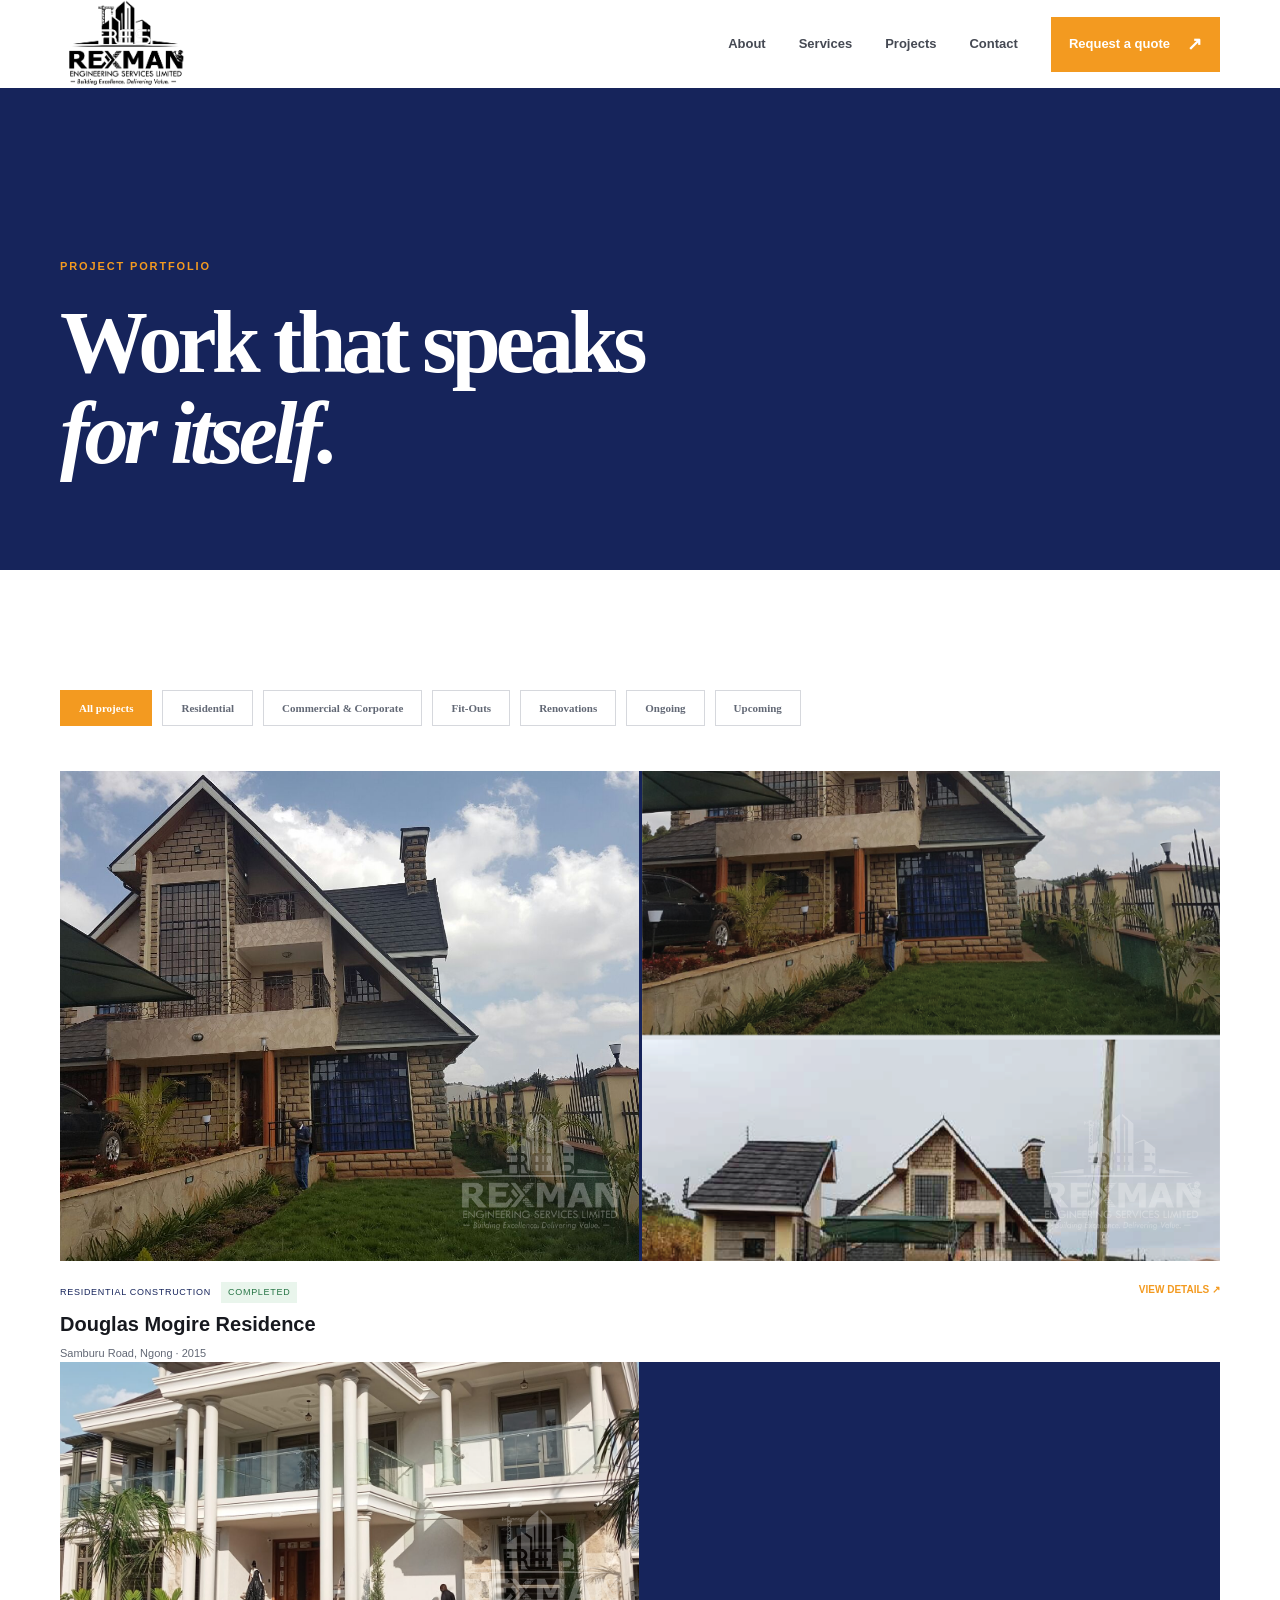
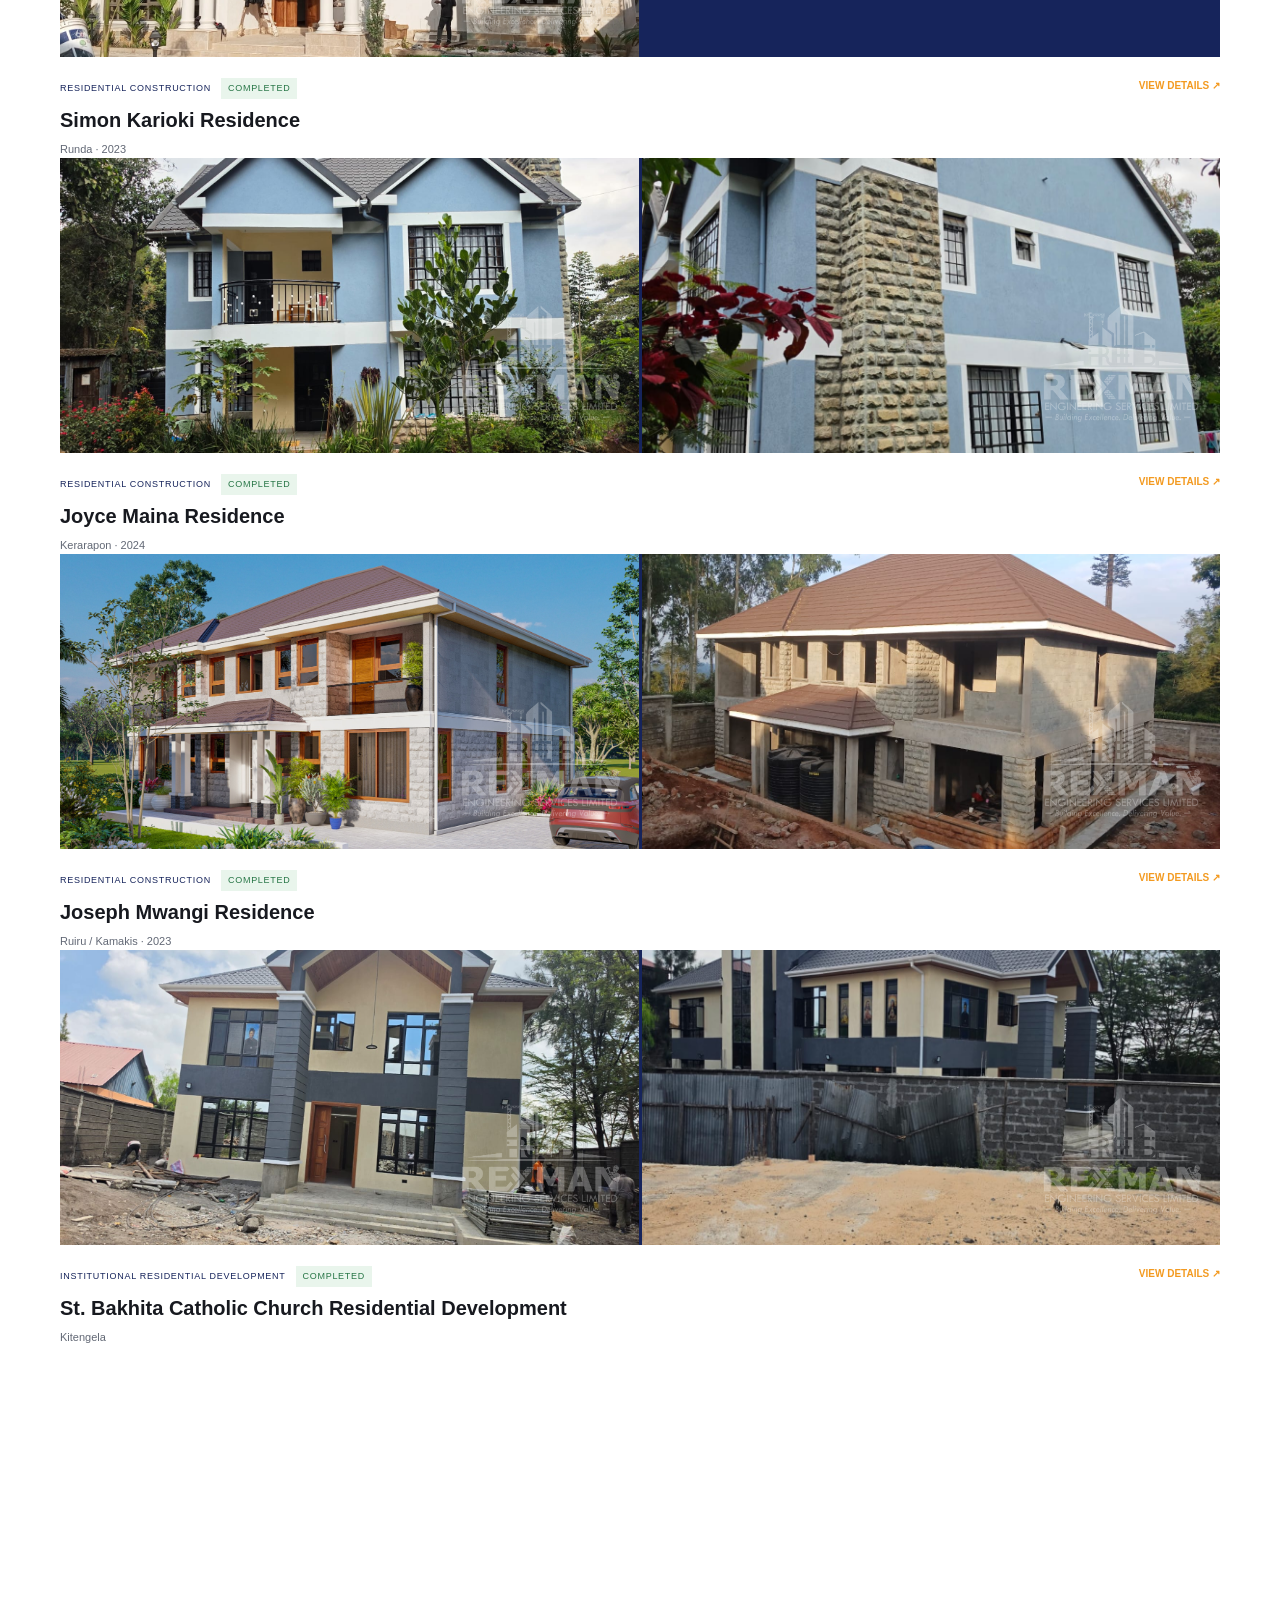
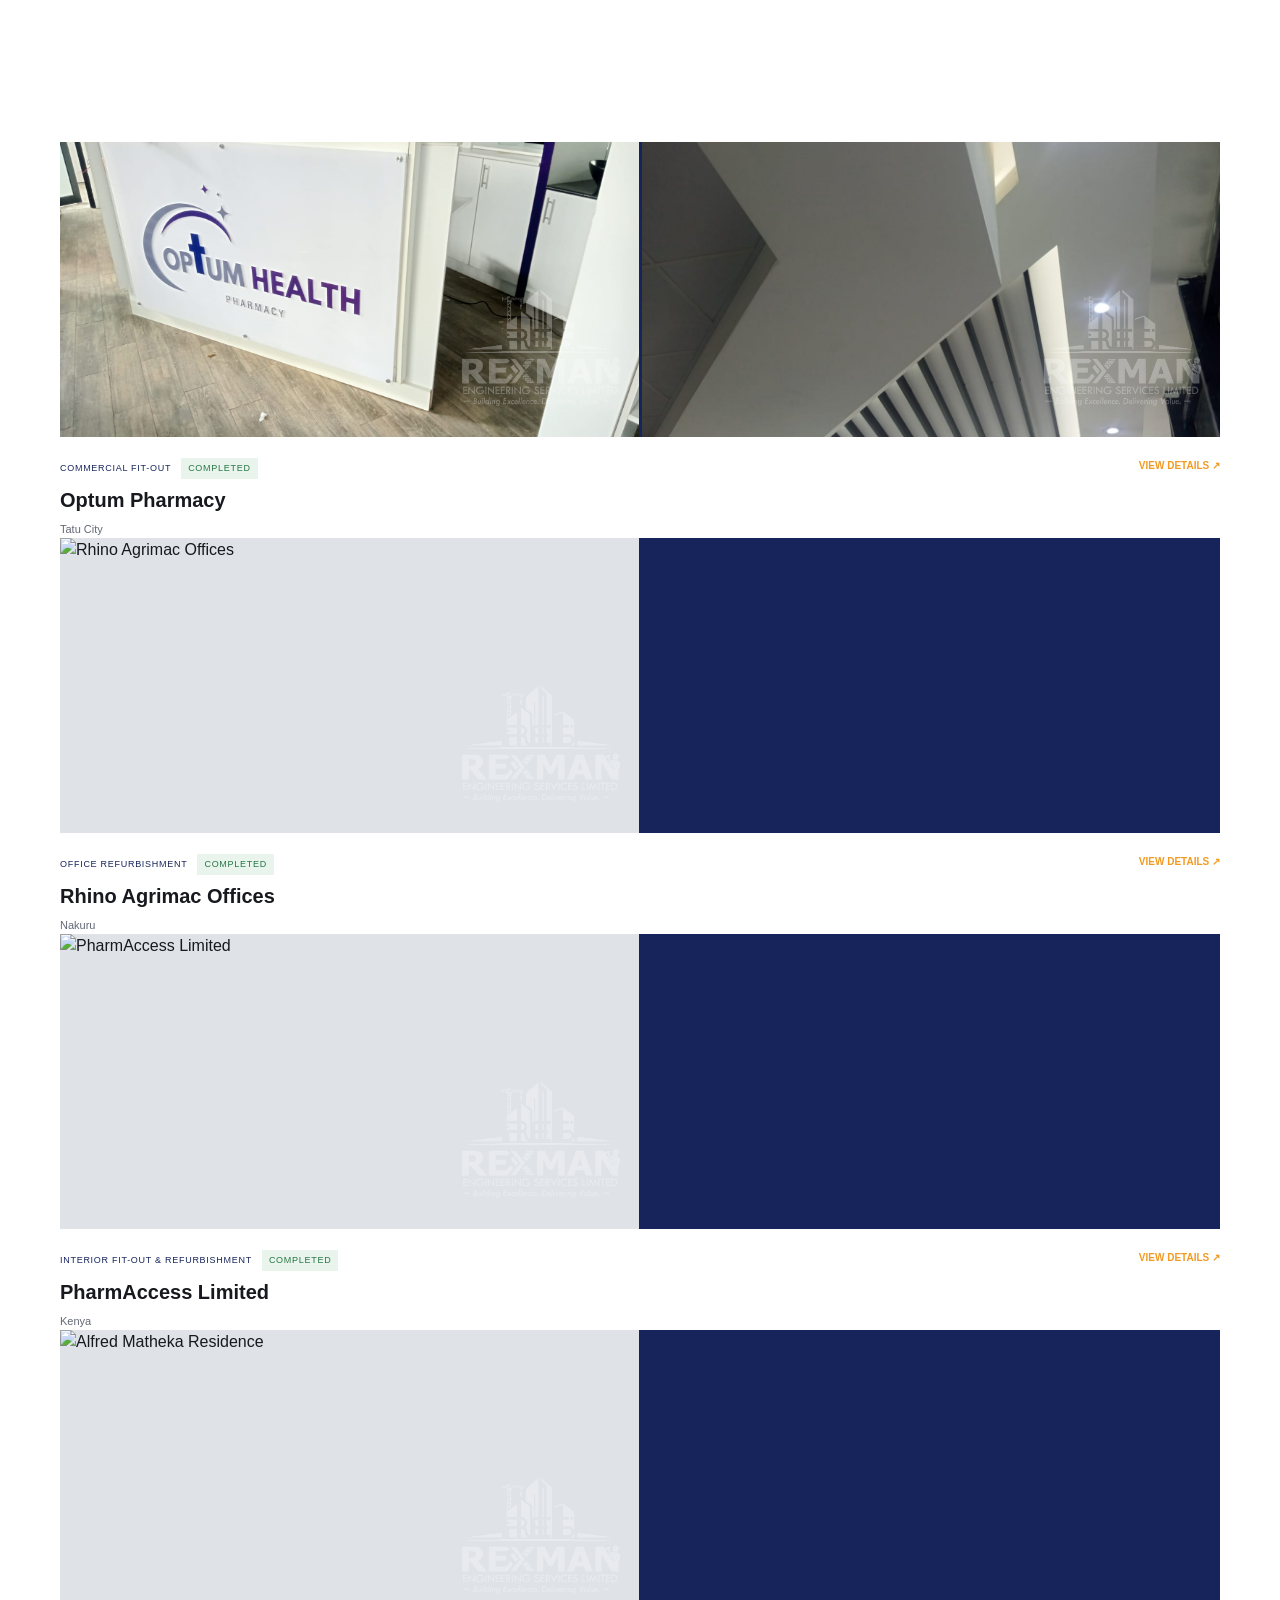
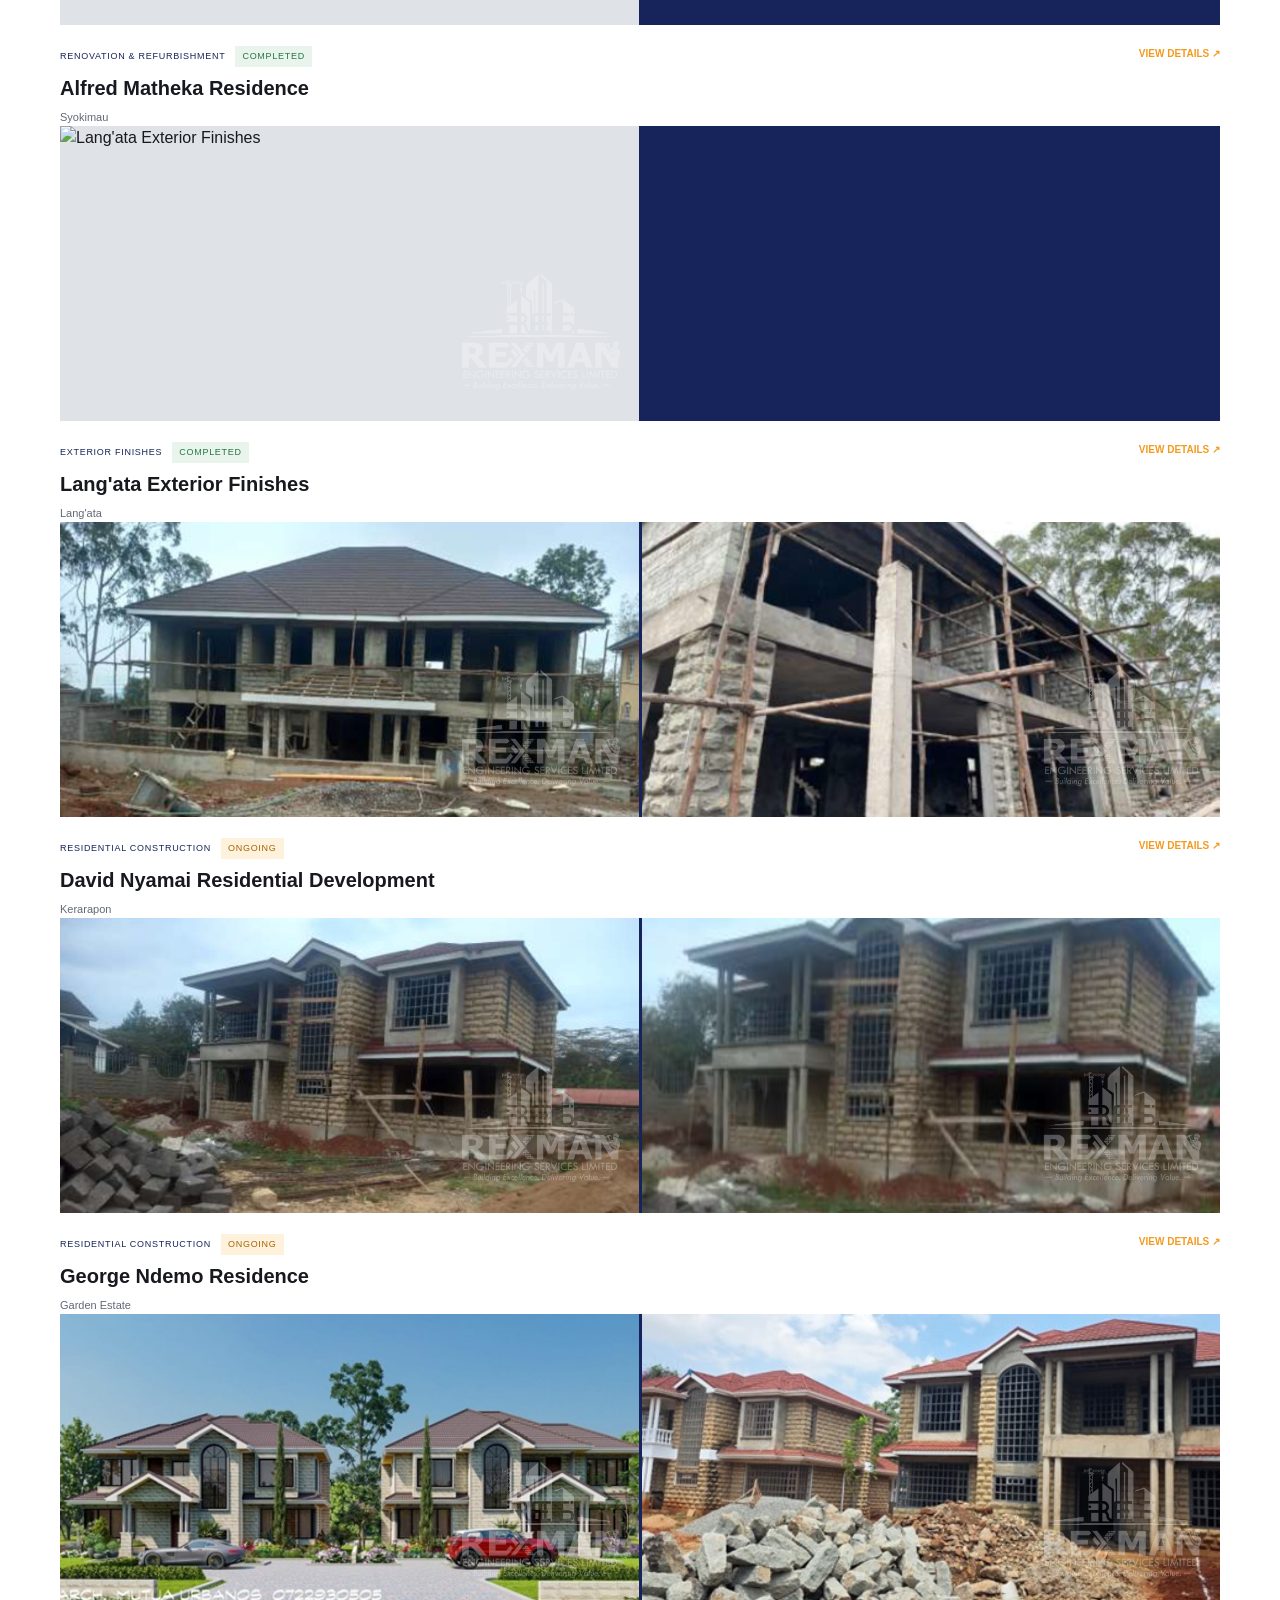
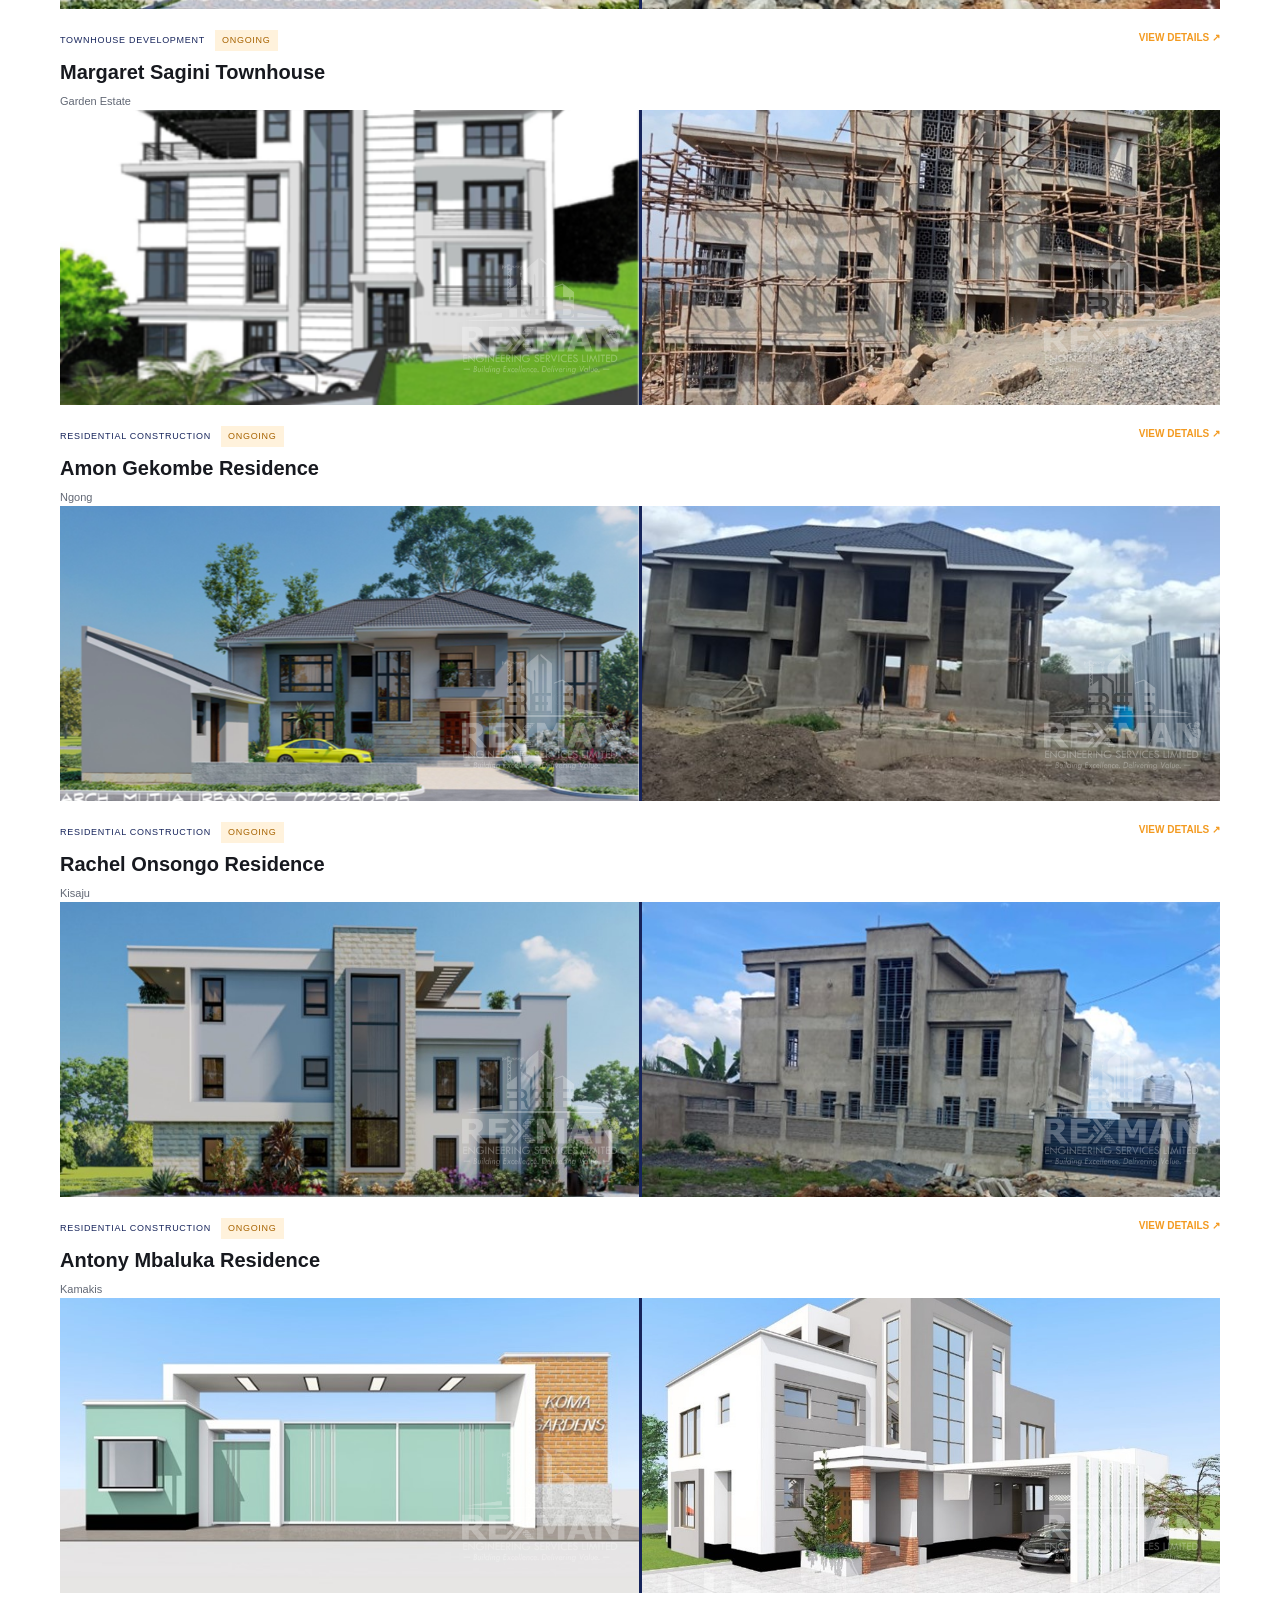
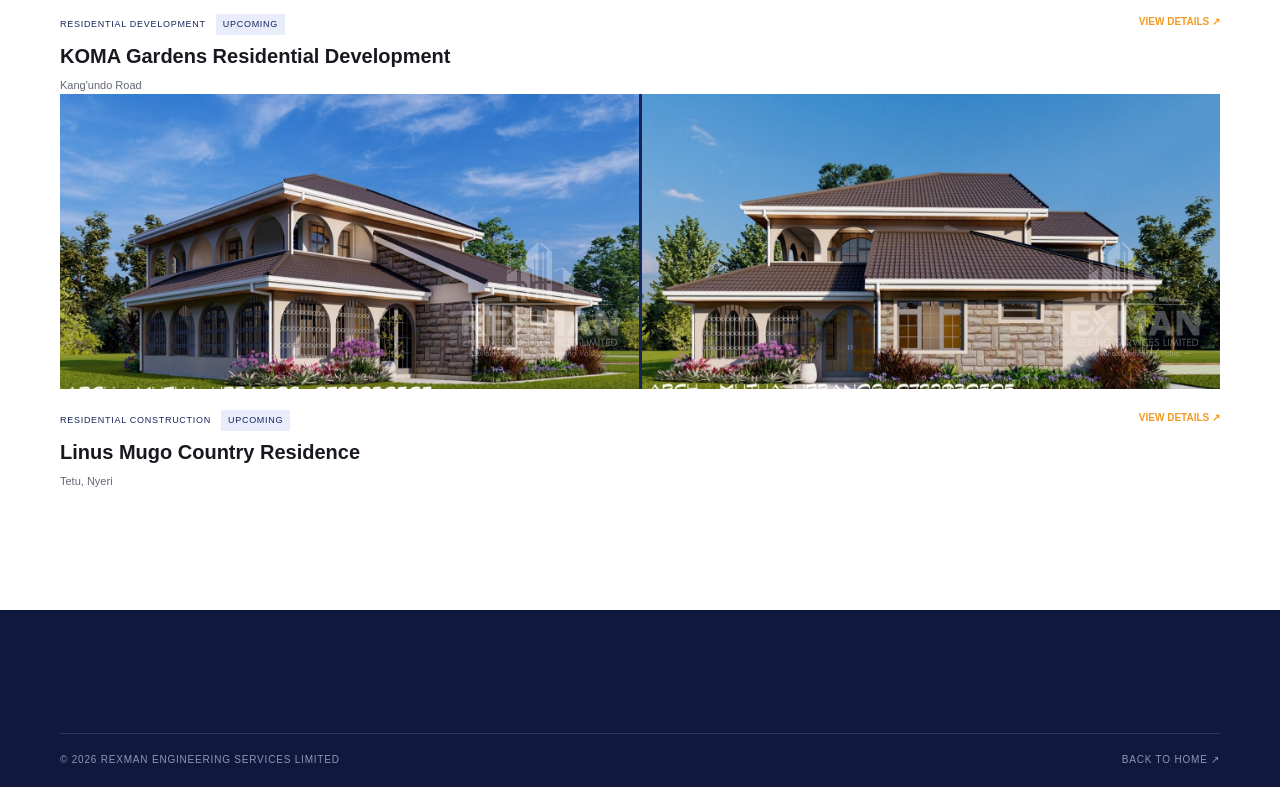
==== projects.html @ b9fd1a7a "Build Rexman premium construction website Co-authored-by: Copilot <223556219+Copilot@users.noreply.g" ====
<!doctype html><html lang="en"><head><meta charset="utf-8"><meta name="viewport" content="width=device-width,initial-scale=1"><meta name="description" content="Explore completed, ongoing and upcoming projects by Rexman Engineering Services Limited."><title>Projects | Rexman Engineering Services</title><link rel="canonical" href="https://www.rexman.co.ke/projects.html"><link rel="stylesheet" href="styles.css"></head><body><header class="site-header page-header"><div class="container nav-wrap"><a class="brand" href="index.html"><img src="Rexman_Logo.png" alt="Rexman Engineering Services Limited"></a><nav class="site-nav"><a href="index.html#about">About</a><a href="index.html#services">Services</a><a href="projects.html">Projects</a><a href="index.html#contact">Contact</a><a class="nav-cta" href="index.html#contact">Request a quote <span>↗</span></a></nav></div></header><main><section class="page-hero"><div class="container"><p class="eyebrow">PROJECT PORTFOLIO</p><h1>Work that speaks<br><em>for itself.</em></h1></div></section><section class="section"><div class="container"><div class="filter-bar"><button class="active" data-filter="all">All projects</button><button data-filter="Residential">Residential</button><button data-filter="Commercial">Commercial &amp; Corporate</button><button data-filter="Fit-Outs">Fit-Outs</button><button data-filter="Renovations">Renovations</button><button data-filter="Ongoing">Ongoing</button><button data-filter="Upcoming">Upcoming</button></div><div class="dynamic-project-grid portfolio-grid" data-projects="all"></div></div></section></main><div class="project-modal" aria-hidden="true"><div class="modal-backdrop" data-close-modal></div><div class="modal-dialog" role="dialog" aria-modal="true" aria-labelledby="modal-title"><button class="modal-close" data-close-modal aria-label="Close project details">×</button><div class="modal-gallery" id="modal-gallery"></div><div class="modal-copy"><span class="category-badge" id="modal-category"></span><span class="status-badge" id="modal-status"></span><h2 id="modal-title"></h2><p id="modal-meta"></p><p id="modal-description"></p></div></div></div><footer class="footer"><div class="container footer-bottom"><span>© 2026 Rexman Engineering Services Limited</span><a href="index.html">Back to home ↗</a></div></footer><script src="projects-data.js"></script><script src="script.js"></script></body></html>
---- styles.css ----
:root {
  --navy: #16245b;
  --orange: #f39a20;
  --ink: #17191f;
  --muted: #626875;
  --light: #f5f5f3;
}
* { box-sizing: border-box; }
html { scroll-behavior: smooth; }
body { margin: 0; color: var(--ink); background: #fff; font-family: "DM Sans", sans-serif; line-height: 1.5; }
h1, h2, h3, h4, p { margin: 0; }
h1, h2, h3, h4 { font-family: Manrope, sans-serif; }
a { color: inherit; text-decoration: none; }
.container { width: min(1160px, calc(100% - 64px)); margin: auto; }
.topbar { background: var(--navy); color: #dce1f8; font-size: 11px; letter-spacing: .08em; text-transform: uppercase; }
.topbar-inner { display: flex; justify-content: space-between; padding: 9px 0; }
.top-links { display: flex; gap: 25px; }
.site-header { height: 88px; background: rgba(255,255,255,.96); position: absolute; z-index: 5; top: 31px; left: 0; width: 100%; }
.nav-wrap { height: 100%; display: flex; align-items: center; justify-content: space-between; }
.brand { display: block; width: 184px; height: 100px; overflow: hidden; position: relative; }
.brand img { display: block; width: 130px; height: auto; position: absolute; top: -10px; left: 0; }
.site-nav { display: flex; align-items: center; gap: 33px; font-size: 13px; font-weight: 700; }
.site-nav > a:not(.nav-cta) { color: #454953; }
.site-nav > a:not(.nav-cta):hover { color: var(--orange); }
.nav-cta, .button { display: inline-flex; align-items: center; gap: 17px; font-weight: 700; transition: .25s; }
.nav-cta { background: var(--orange); color: #fff; padding: 14px 18px; }
.nav-cta span, .button span { font-size: 18px; }
.menu-toggle { display: none; border: 0; background: none; }
.hero { height: 690px; position: relative; color: #fff; display: flex; align-items: center; overflow: hidden; }
.hero-image { position: absolute; inset: 0; background: url("assets/project-commercial.svg") center/cover; }
.hero-overlay { position: absolute; inset: 0; background: linear-gradient(90deg, rgba(9,16,48,.92), rgba(17,29,77,.75) 48%, rgba(9,16,48,.2)); }
.hero-content { position: relative; padding-top: 78px; }
.eyebrow { color: var(--orange); font-size: 11px; letter-spacing: .17em; font-weight: 800; margin-bottom: 22px; }
.eyebrow.light { color: #fac16a; }
.hero h1 { font-size: clamp(48px, 7vw, 88px); line-height: 1.04; letter-spacing: -.055em; text-transform: capitalize; max-width: 770px; }
.hero h1 em, h2 em { font-style: normal; color: var(--orange); }
.hero-copy { font-size: 17px; max-width: 535px; color: #e5e7ee; margin: 27px 0 34px; }
.hero-actions { display: flex; gap: 12px; }
.button { border: 0; padding: 16px 21px; font-size: 13px; cursor: pointer; }
.button-orange { background: var(--orange); color: #fff; }
.button-orange:hover { background: #ffad35; transform: translateY(-2px); }
.button-outline { border: 1px solid rgba(255,255,255,.55); color: #fff; }
.button-outline:hover { border-color: var(--orange); color: var(--orange); }
.hero-note { display: flex; align-items: center; gap: 13px; text-transform: uppercase; font-size: 10px; letter-spacing: .14em; color: #c9cfdf; margin-top: 82px; }
.line { height: 1px; width: 38px; background: var(--orange); }
.scroll-cue { position: absolute; right: 32px; bottom: 33px; font-size: 10px; letter-spacing: .14em; writing-mode: vertical-rl; color: #c9cfdf; }
.scroll-cue span { color: var(--orange); font-size: 16px; margin-top: 10px; }
.stats { background: var(--orange); color: #fff; }
.stats-grid { display: grid; grid-template-columns: repeat(4, 1fr); }
.stat { padding: 25px 30px; border-left: 1px solid rgba(255,255,255,.25); display: flex; flex-direction: column; }
.stat:first-child { border: 0; }
.stat strong { font: 800 31px Manrope; }
.stat strong span { font-size: 22px; }
.stat small { font-size: 11px; opacity: .85; }
.stat-location { flex-direction: row; gap: 13px; align-items: center; }
.pin { font-size: 27px; border: 1px solid rgba(255,255,255,.6); border-radius: 50%; width: 34px; height: 34px; text-align: center; line-height: 30px; }
.section { padding: 120px 0; }
.split { display: grid; grid-template-columns: 1fr 1fr; gap: 80px; }
.section h2 { font-size: clamp(40px, 4.5vw, 64px); line-height: 1.08; letter-spacing: -.05em; }
.about-copy { max-width: 500px; padding-top: 31px; }
.lead { font: 600 22px/1.45 Manrope; margin-bottom: 23px; }
.about-copy > p:not(.lead) { font-size: 15px; color: var(--muted); }
.text-link { display: inline-flex; gap: 18px; align-items: center; margin-top: 30px; color: var(--navy); font-size: 12px; text-transform: uppercase; letter-spacing: .1em; font-weight: 800; border-bottom: 1px solid var(--orange); padding-bottom: 8px; }
.text-link span { color: var(--orange); font-size: 20px; }
.services, .contact { background: var(--light); }
.credentials { background: #fff; }
.credential-grid { display: grid; grid-template-columns: repeat(3, 1fr); gap: 15px; }
.credential { border: 1px solid #e1e2e1; padding: 30px; }
.credential > span { color: var(--orange); font-size: 25px; }
.credential h3 { font-size: 17px; margin: 22px 0 8px; }
.credential p { color: var(--muted); font-size: 13px; }
.partners { background: var(--orange); color: #fff; }
.partners-inner { display: grid; grid-template-columns: 1fr 1.5fr; gap: 80px; align-items: center; }
.partners .eyebrow { color: #fff; opacity: .8; }
.partner-list { display: grid; grid-template-columns: 1fr 1fr; gap: 35px 25px; }
.partner-list a { border-top: 1px solid rgba(255,255,255,.55); padding-top: 15px; font: 700 15px Manrope; letter-spacing: .08em; transition: color .25s, padding-left .25s; }
.partner-list a span { color: #fff; float: right; font-size: 18px; }
.partner-list a:hover { color: var(--navy); padding-left: 8px; }
.section-heading { display: flex; justify-content: space-between; align-items: flex-end; margin-bottom: 55px; }
.section-heading > p { max-width: 325px; font-size: 14px; color: var(--muted); padding-bottom: 7px; }
.service-grid { display: grid; grid-template-columns: repeat(3, 1fr); gap: 15px; }
.service-card { position: relative; background: #fff; min-height: 245px; padding: 28px 27px; transition: .25s; }
.service-card:hover { transform: translateY(-5px); box-shadow: 0 16px 35px rgba(22,36,91,.1); }
.service-number { font-size: 10px; color: #a0a3a8; letter-spacing: .1em; }
.service-icon { color: var(--orange); font-size: 39px; line-height: 1; margin: 23px 0 16px; }
.service-card h3 { font-size: 18px; }
.service-card p { font-size: 13px; color: var(--muted); max-width: 245px; margin-top: 9px; }
.service-card > a:not(.card-action) { position: absolute; right: 25px; bottom: 25px; color: var(--orange); font-size: 22px; }
.service-card-dark { background: var(--navy); color: #fff; }
.service-card-dark p { color: #cbd1e2; }
.card-action { position: absolute; bottom: 25px; left: 27px; color: var(--orange); font-size: 11px; text-transform: uppercase; letter-spacing: .1em; font-weight: 800; }
.card-action span { font-size: 18px; margin-left: 10px; }
.project-grid { display: grid; grid-template-columns: repeat(2, 1fr); gap: 45px 18px; }
.project-large { grid-column: span 2; }
.project-photo { height: 295px; background-position: center; background-size: cover; transition: .5s; }
.project-photo-pair { display: grid; grid-template-columns: repeat(2, 1fr); gap: 3px; background: var(--navy); }
.project-image { position: relative; min-width: 0; overflow: hidden; background: #dfe3e8; }
.project-image > img:first-child { display: block; width: 100%; height: 100%; min-height: 160px; object-fit: cover; }
.image-watermark { position: absolute; z-index: 1; width: 31%; height: auto !important; min-height: 0 !important; object-fit: contain !important; opacity: .28; right: 10px; bottom: 10px; filter: brightness(0) invert(1); pointer-events: none; }
.project-large .project-photo { height: 490px; }
.project-card { overflow: hidden; }
.project-card-button { display: block; width: 100%; border: 0; padding: 0; background: transparent; color: inherit; text-align: left; cursor: pointer; font: inherit; }
.project-card-button small { display: block; color: var(--muted); font-size: 11px; margin-top: 6px; }
.category-badge, .status-badge { display: inline-block; font-style: normal; font-size: 9px; letter-spacing: .08em; text-transform: uppercase; }
.category-badge { color: var(--navy); }
.status-badge { margin-left: 10px; padding: 4px 7px; background: #e9f5ec; color: #257444; }
.status-ongoing { background: #fff2dc; color: #a76300; }
.status-upcoming { background: #e8ecfb; color: var(--navy); }
.project-card:hover .project-photo { transform: scale(1.025); }
.project-meta { display: flex; justify-content: space-between; gap: 15px; padding-top: 17px; }
.project-meta span { font-size: 10px; letter-spacing: .13em; color: #888c95; }
.project-meta h3 { font-size: 20px; margin-top: 6px; }
.project-meta > b { font-size: 10px; white-space: nowrap; text-transform: uppercase; color: var(--orange); padding-top: 4px; }
.profile-categories { display: flex; flex-wrap: wrap; gap: 9px; margin: -25px 0 45px; }
.profile-categories span { padding: 9px 12px; border: 1px solid #e1e2e1; color: var(--muted); font-size: 10px; letter-spacing: .06em; text-transform: uppercase; }
.page-header { position: relative; top: 0; }
.page-hero { background: var(--navy); color: #fff; padding: 170px 0 90px; }
.page-hero h1 { font: 800 clamp(48px, 7vw, 88px)/1.04 Manrope; letter-spacing: -.055em; }
.filter-bar { display: flex; flex-wrap: wrap; gap: 10px; margin-bottom: 45px; }
.filter-bar button { border: 1px solid #d6d8dd; background: #fff; padding: 11px 18px; color: var(--muted); font: 700 11px "DM Sans"; cursor: pointer; }
.filter-bar button:hover, .filter-bar button.active { background: var(--orange); border-color: var(--orange); color: #fff; }
[hidden] { display: none !important; }
.modal-open { overflow: hidden; }
.project-modal { display: none; position: fixed; inset: 0; z-index: 20; align-items: center; justify-content: center; padding: 25px; }
.project-modal.open { display: flex; }
.modal-backdrop { position: absolute; inset: 0; background: rgba(8,14,42,.78); }
.modal-dialog { position: relative; z-index: 1; display: grid; grid-template-columns: 1.15fr .85fr; width: min(900px, 100%); max-height: 90vh; overflow: auto; background: #fff; }
.modal-close { position: absolute; z-index: 2; right: 15px; top: 12px; border: 0; background: #fff; color: var(--navy); width: 34px; height: 34px; border-radius: 50%; font-size: 25px; line-height: 1; cursor: pointer; }
.modal-gallery { display: grid; grid-template-columns: 1fr 1fr; gap: 3px; background: var(--navy); }
.modal-gallery .project-image { min-height: 220px; }
.modal-gallery .project-image > img:first-child { max-height: 440px; }
.modal-gallery .project-image:only-child { grid-column: span 2; }
.modal-copy { padding: 48px 35px 35px; }
.modal-copy h2 { font-size: 34px; line-height: 1.08; margin: 22px 0 12px; }
.modal-copy p { color: var(--muted); font-size: 14px; margin-top: 12px; }
.modal-copy #modal-meta { font-weight: 700; color: var(--navy); }
.principles { background: var(--navy); color: #fff; }
.principles-top { display: flex; justify-content: space-between; align-items: flex-end; margin-bottom: 62px; }
.principles-top h2 { text-align: right; }
.principles-grid { display: grid; grid-template-columns: repeat(4, 1fr); gap: 30px; }
.principle { border-top: 1px solid #46517c; padding-top: 19px; }
.principle span { font-size: 11px; color: var(--orange); }
.principle h3 { font-size: 18px; margin: 28px 0 10px; }
.principle p { font-size: 13px; color: #c6ccdd; }
.cta-band { background: #222f6c; color: #fff; padding: 78px 0; }
.cta-inner { display: flex; align-items: center; justify-content: space-between; }
.cta-inner h2 { font-size: clamp(40px, 4vw, 59px); }
.contact-grid { display: grid; grid-template-columns: .85fr 1.15fr; gap: 100px; }
.contact-intro > p:not(.eyebrow) { color: var(--muted); max-width: 370px; margin-top: 25px; font-size: 15px; }
.contact-details { display: flex; flex-direction: column; gap: 7px; margin-top: 35px; font: 600 16px Manrope; }
.contact-details a:first-child { color: var(--navy); }
.contact-details span { font: 400 14px "DM Sans"; color: var(--muted); margin-top: 7px; }
.contact-form { background: #fff; padding: 35px 38px; display: grid; grid-template-columns: 1fr 1fr; gap: 23px 18px; box-shadow: 0 10px 30px rgba(17,29,77,.05); }
label { font-size: 11px; text-transform: uppercase; letter-spacing: .1em; font-weight: 700; color: #666; display: flex; flex-direction: column; gap: 8px; }
input, select, textarea { font: 400 14px "DM Sans"; border: 0; border-bottom: 1px solid #cfd1d5; padding: 9px 0; color: var(--ink); outline: 0; background: #fff; resize: vertical; }
input:focus, select:focus, textarea:focus { border-color: var(--orange); }
.contact-form label:nth-child(3), .contact-form label:nth-child(4), .contact-form button, .form-status { grid-column: span 2; }
.button-navy { background: var(--navy); color: #fff; width: max-content; }
.form-status { font-size: 12px; color: var(--orange); margin-top: -10px; }
.footer { background: #10183d; color: #fff; padding: 65px 0 20px; }
.footer-grid { display: grid; grid-template-columns: 2fr 1fr 1.3fr; gap: 30px; }
.footer-brand { height: 70px; }
.footer-brand img { filter: invert(1); width: 180px; top: -18px; }
.footer-grid > div:first-child p { color: #aeb7d1; font-size: 14px; margin-top: 16px; }
.footer h4 { font-size: 12px; text-transform: uppercase; letter-spacing: .15em; color: var(--orange); margin-bottom: 20px; }
.footer-grid > div:not(:first-child) { display: flex; flex-direction: column; gap: 8px; font-size: 13px; color: #d2d6e3; }
.footer-grid a:hover { color: var(--orange); }
.footer-bottom { border-top: 1px solid #30395d; margin-top: 58px; padding-top: 18px; display: flex; justify-content: space-between; font-size: 10px; color: #8e97b4; text-transform: uppercase; letter-spacing: .08em; }
.whatsapp { position: fixed; z-index: 8; right: 25px; bottom: 24px; background: #1fb568; color: #fff; border-radius: 50px; padding: 12px 16px; font-size: 22px; box-shadow: 0 8px 22px rgba(15,90,54,.28); display: flex; align-items: center; gap: 8px; }
.whatsapp svg { width: 23px; height: 23px; fill: currentColor; }
.whatsapp span { font: 700 11px "DM Sans"; }
.reveal { opacity: 0; transform: translateY(22px); transition: opacity .7s ease, transform .7s ease; }
.reveal.visible { opacity: 1; transform: none; }
.sr-only { position: absolute; width: 1px; height: 1px; overflow: hidden; clip: rect(0,0,0,0); }
@media (max-width: 760px) {
  .container { width: min(100% - 40px, 560px); }
  .topbar-inner { font-size: 9px; }
  .top-links { display: none; }
  .site-header { top: 29px; height: 75px; }
  .page-header { top: 0; height: 75px; position: relative; }
  .page-header .site-nav { display: flex; gap: 16px; }
  .page-header .site-nav .nav-cta { display: none; }
  .page-hero { padding: 95px 0 65px; }
  .brand { width: 145px; height: 58px; }
  .brand img { width: 145px; top: -14px; }
  .menu-toggle { display: flex; flex-direction: column; gap: 5px; }
  .menu-toggle span { width: 25px; height: 2px; background: var(--navy); }
  .site-nav { display: none; position: absolute; top: 75px; left: 0; right: 0; background: #fff; padding: 24px 20px; flex-direction: column; align-items: flex-start; gap: 18px; box-shadow: 0 8px 20px #16245b1c; }
  .site-nav.open { display: flex; }
  .nav-cta { width: 100%; justify-content: space-between; }
  .hero { height: 680px; }
  .hero-content { padding-top: 80px; }
  .hero h1 { font-size: 48px; }
  .hero-copy { font-size: 15px; }
  .hero-note { margin-top: 55px; }
  .scroll-cue { display: none; }
  .stats-grid { grid-template-columns: 1fr 1fr; }
  .stat { padding: 19px 15px; }
  .stat:nth-child(3), .stat:nth-child(4) { border-top: 1px solid #ffffff40; }
  .stat:nth-child(3) { border-left: 0; }
  .section { padding: 80px 0; }
  .split, .contact-grid { grid-template-columns: 1fr; gap: 30px; }
  .about-copy { padding-top: 0; }
  .section-heading, .principles-top { display: block; }
  .credential-grid, .partners-inner { grid-template-columns: 1fr; gap: 30px; }
  .partner-list { gap: 25px 15px; }
  .section-heading > p { margin-top: 24px; }
  .profile-categories { margin: -10px 0 35px; }
  .service-grid { grid-template-columns: 1fr 1fr; gap: 10px; }
  .service-card { min-height: 230px; padding: 20px 17px; }
  .service-card h3 { font-size: 16px; }
  .service-card p { font-size: 12px; }
  .service-icon { margin: 20px 0 13px; }
  .project-grid { grid-template-columns: 1fr; gap: 35px; }
  .project-large { grid-column: span 1; }
  .project-photo, .project-large .project-photo { height: 260px; }
  .modal-dialog { grid-template-columns: 1fr; max-height: 88vh; }
  .modal-gallery { max-height: 260px; }
  .modal-gallery .project-image { min-height: 160px; max-height: 260px; }
  .modal-copy { padding: 30px 22px 25px; }
  .modal-copy h2 { font-size: 27px; }
  .desktop-link { margin-top: 24px; }
  .principles-top h2 { text-align: left; margin-top: 30px; }
  .principles-grid { grid-template-columns: 1fr 1fr; gap: 35px 18px; }
  .cta-inner { display: block; }
  .cta-inner .button { margin-top: 28px; }
  .contact-form { padding: 25px 20px; grid-template-columns: 1fr; }
  .contact-form label:nth-child(3), .contact-form label:nth-child(4), .contact-form button, .form-status { grid-column: span 1; }
  .footer-grid { grid-template-columns: 1fr 1fr; }
  .footer-grid > div:first-child { grid-column: span 2; }
  .footer-bottom { display: block; line-height: 2; }
  .footer-bottom span { display: block; }
  .hero-actions { flex-wrap: wrap; }
  .page-header .site-nav { display: flex; position: static; padding: 0; box-shadow: none; flex-direction: row; align-items: center; gap: 12px; font-size: 10px; }
  .page-header .site-nav a:not(.nav-cta) { display: none; }
  .page-header .site-nav a:last-of-type { display: block; }
}
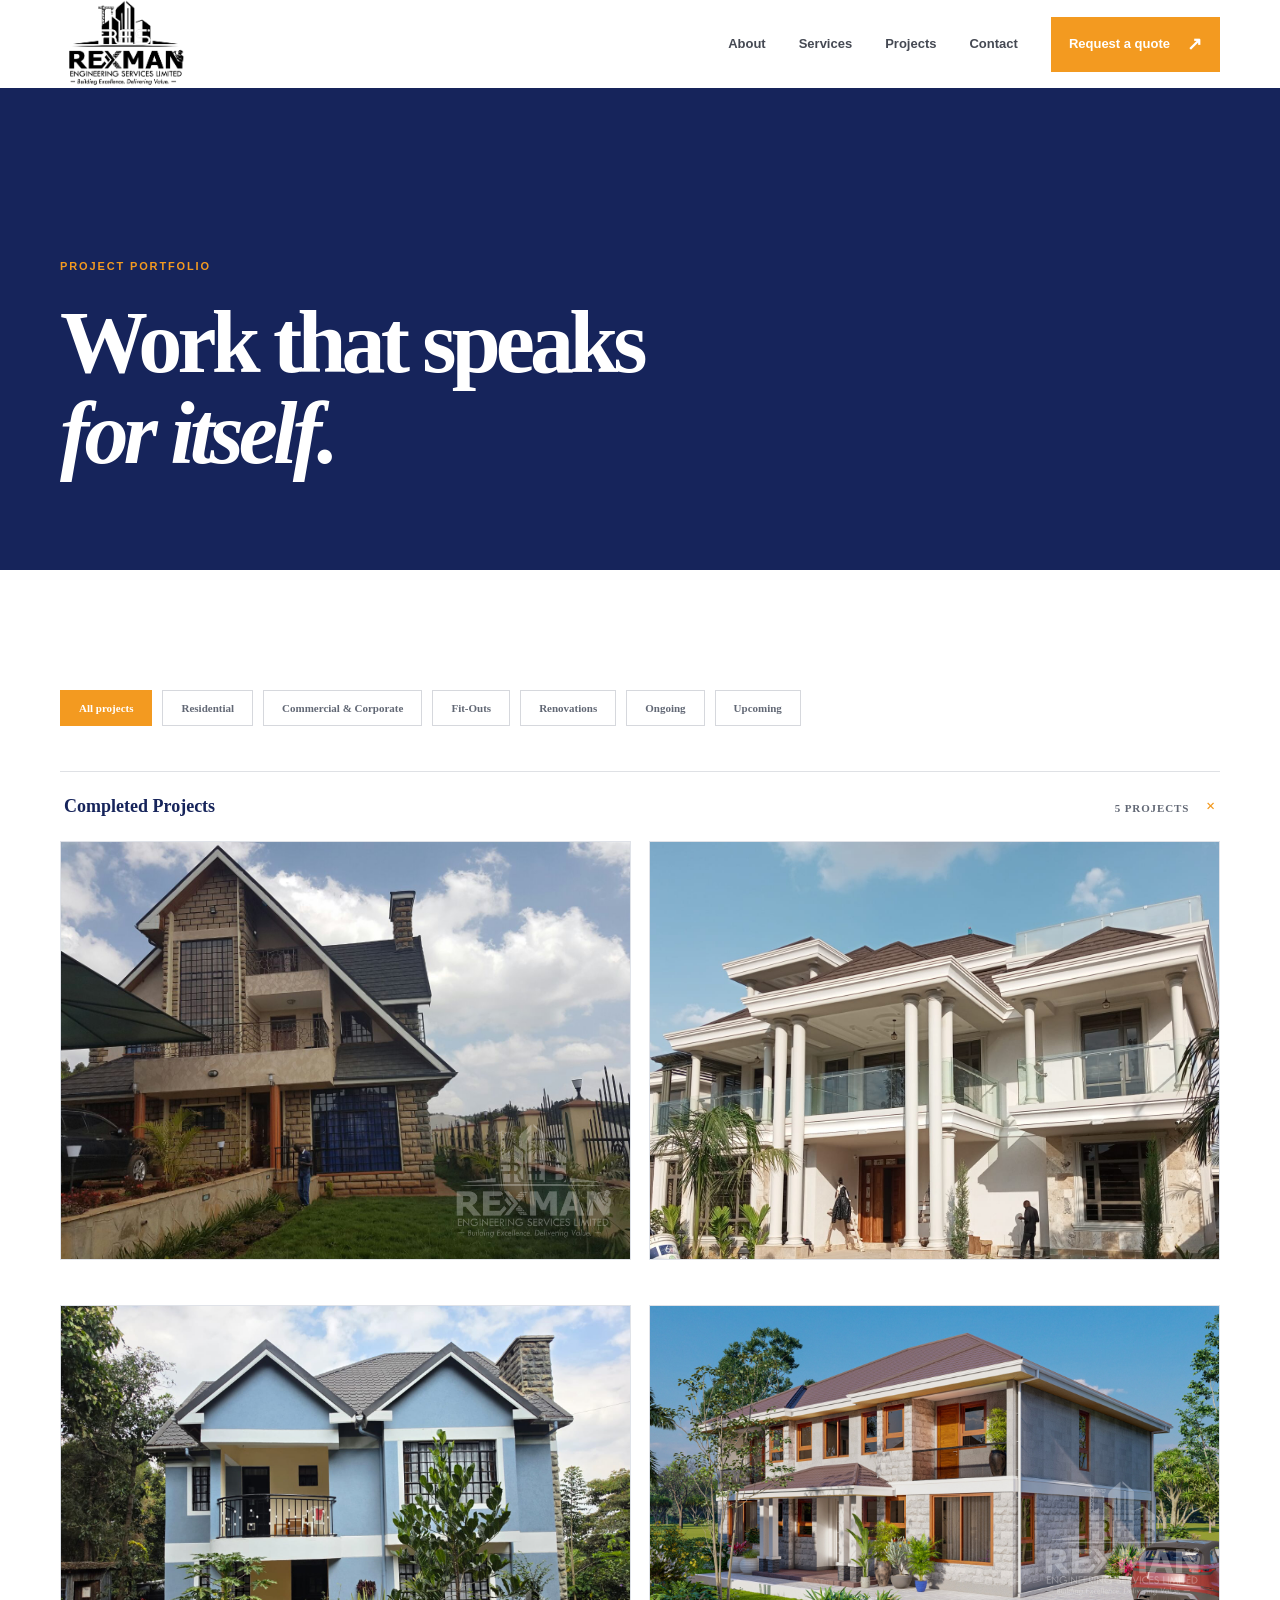
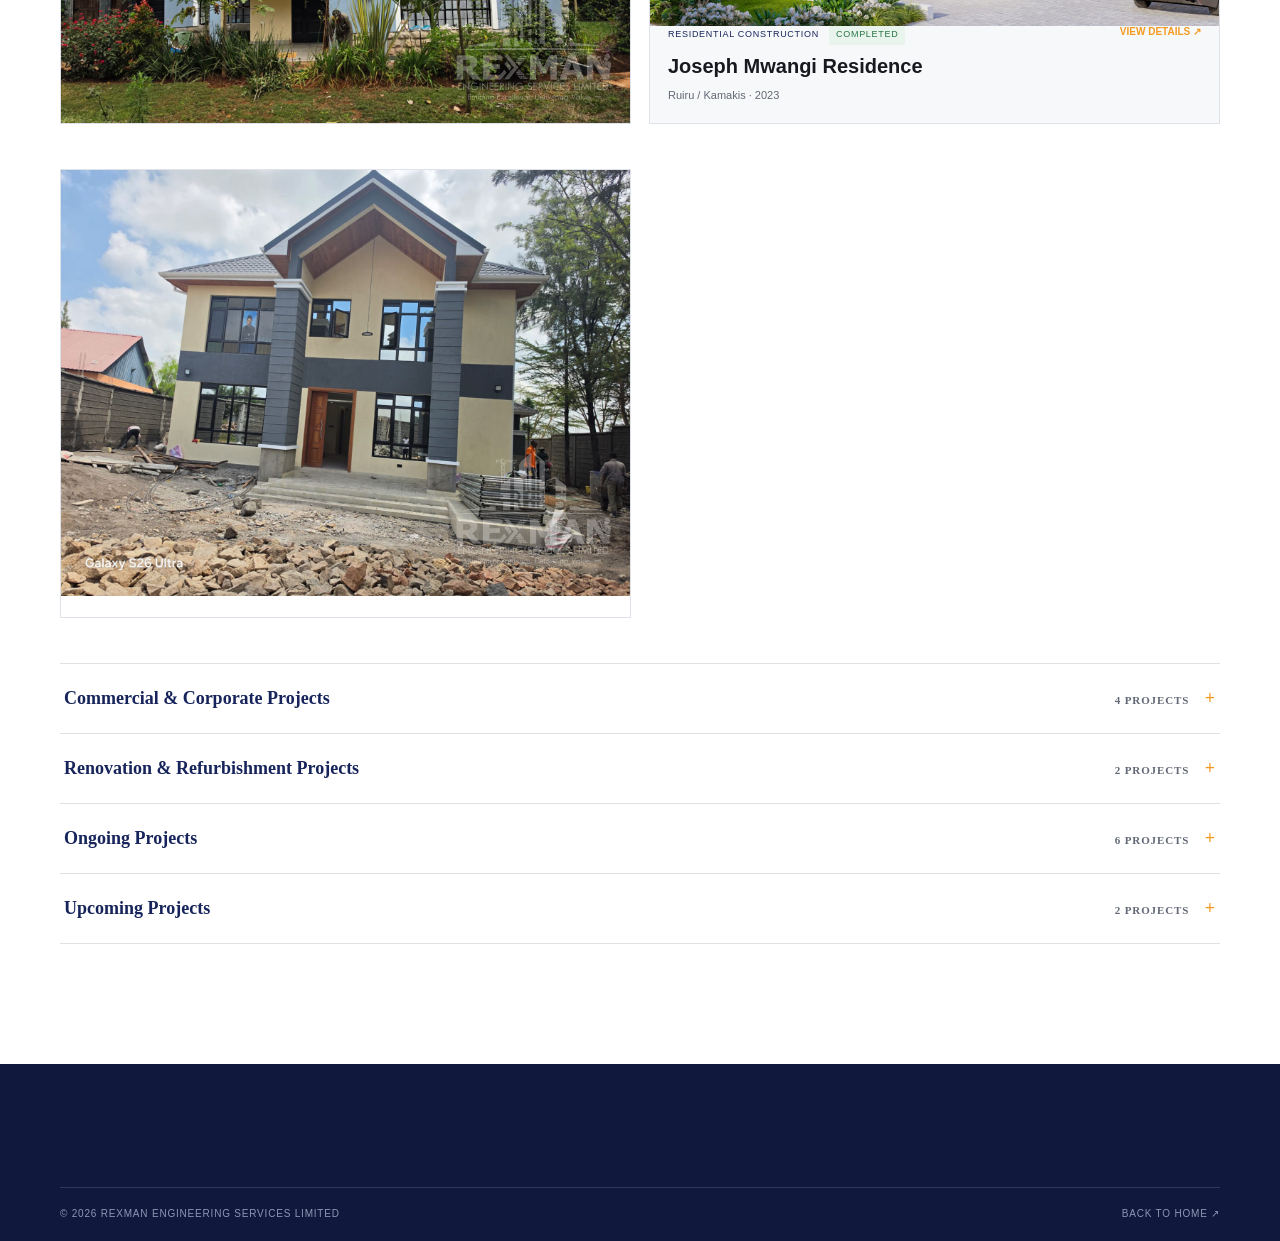
==== commit 3443d827: "Polish project gallery presentation Co-authored-by: Copilot <223556219+Copilot@users.noreply.github." ====
--- a/projects.html
+++ b/projects.html
@@ -1 +1 @@
-<!doctype html><html lang="en"><head><meta charset="utf-8"><meta name="viewport" content="width=device-width,initial-scale=1"><meta name="description" content="Explore completed, ongoing and upcoming projects by Rexman Engineering Services Limited."><title>Projects | Rexman Engineering Services</title><link rel="canonical" href="https://www.rexman.co.ke/projects.html"><link rel="stylesheet" href="styles.css"></head><body><header class="site-header page-header"><div class="container nav-wrap"><a class="brand" href="index.html"><img src="Rexman_Logo.png" alt="Rexman Engineering Services Limited"></a><nav class="site-nav"><a href="index.html#about">About</a><a href="index.html#services">Services</a><a href="projects.html">Projects</a><a href="index.html#contact">Contact</a><a class="nav-cta" href="index.html#contact">Request a quote <span>↗</span></a></nav></div></header><main><section class="page-hero"><div class="container"><p class="eyebrow">PROJECT PORTFOLIO</p><h1>Work that speaks<br><em>for itself.</em></h1></div></section><section class="section"><div class="container"><div class="filter-bar"><button class="active" data-filter="all">All projects</button><button data-filter="Residential">Residential</button><button data-filter="Commercial">Commercial &amp; Corporate</button><button data-filter="Fit-Outs">Fit-Outs</button><button data-filter="Renovations">Renovations</button><button data-filter="Ongoing">Ongoing</button><button data-filter="Upcoming">Upcoming</button></div><div class="dynamic-project-grid portfolio-grid" data-projects="all"></div></div></section></main><div class="project-modal" aria-hidden="true"><div class="modal-backdrop" data-close-modal></div><div class="modal-dialog" role="dialog" aria-modal="true" aria-labelledby="modal-title"><button class="modal-close" data-close-modal aria-label="Close project details">×</button><div class="modal-gallery" id="modal-gallery"></div><div class="modal-copy"><span class="category-badge" id="modal-category"></span><span class="status-badge" id="modal-status"></span><h2 id="modal-title"></h2><p id="modal-meta"></p><p id="modal-description"></p></div></div></div><footer class="footer"><div class="container footer-bottom"><span>© 2026 Rexman Engineering Services Limited</span><a href="index.html">Back to home ↗</a></div></footer><script src="projects-data.js"></script><script src="script.js"></script></body></html>
+<!doctype html><html lang="en"><head><meta charset="utf-8"><meta name="viewport" content="width=device-width,initial-scale=1"><meta name="description" content="Explore completed, ongoing and upcoming projects by Rexman Engineering Services Limited."><title>Projects | Rexman Engineering Services</title><link rel="canonical" href="https://www.rexman.co.ke/projects.html"><link rel="stylesheet" href="styles.css"></head><body><header class="site-header page-header"><div class="container nav-wrap"><a class="brand" href="index.html"><img src="Rexman_Logo.png" alt="Rexman Engineering Services Limited"></a><nav class="site-nav"><a href="index.html#about">About</a><a href="index.html#services">Services</a><a href="projects.html">Projects</a><a href="index.html#contact">Contact</a><a class="nav-cta" href="index.html#contact">Request a quote <span>↗</span></a></nav></div></header><main><section class="page-hero"><div class="container"><p class="eyebrow">PROJECT PORTFOLIO</p><h1>Work that speaks<br><em>for itself.</em></h1></div></section><section class="section"><div class="container"><div class="filter-bar"><button class="active" data-filter="all">All projects</button><button data-filter="Residential">Residential</button><button data-filter="Commercial">Commercial &amp; Corporate</button><button data-filter="Fit-Outs">Fit-Outs</button><button data-filter="Renovations">Renovations</button><button data-filter="Ongoing">Ongoing</button><button data-filter="Upcoming">Upcoming</button></div><div class="project-groups" data-project-groups></div></div></section></main><div class="project-modal" aria-hidden="true"><div class="modal-backdrop" data-close-modal></div><div class="modal-dialog" role="dialog" aria-modal="true" aria-labelledby="modal-title"><button class="modal-close" data-close-modal aria-label="Close project details">×</button><div class="modal-gallery" id="modal-gallery"></div><div class="modal-copy"><span class="category-badge" id="modal-category"></span><span class="status-badge" id="modal-status"></span><h2 id="modal-title"></h2><p id="modal-meta"></p><p id="modal-description"></p></div></div></div><footer class="footer"><div class="container footer-bottom"><span>© 2026 Rexman Engineering Services Limited</span><a href="index.html">Back to home ↗</a></div></footer><script src="projects-data.js"></script><script src="script.js"></script></body></html>
--- a/styles.css
+++ b/styles.css
@@ -27,7 +27,7 @@
 .nav-cta span, .button span { font-size: 18px; }
 .menu-toggle { display: none; border: 0; background: none; }
 .hero { height: 690px; position: relative; color: #fff; display: flex; align-items: center; overflow: hidden; }
-.hero-image { position: absolute; inset: 0; background: url("assets/project-commercial.svg") center/cover; }
+.hero-image { position: absolute; inset: 0; background: url("photos/simon-karioki-01.jpeg") center/cover; }
 .hero-overlay { position: absolute; inset: 0; background: linear-gradient(90deg, rgba(9,16,48,.92), rgba(17,29,77,.75) 48%, rgba(9,16,48,.2)); }
 .hero-content { position: relative; padding-top: 78px; }
 .eyebrow { color: var(--orange); font-size: 11px; letter-spacing: .17em; font-weight: 800; margin-bottom: 22px; }
@@ -82,7 +82,8 @@
 .service-card { position: relative; background: #fff; min-height: 245px; padding: 28px 27px; transition: .25s; }
 .service-card:hover { transform: translateY(-5px); box-shadow: 0 16px 35px rgba(22,36,91,.1); }
 .service-number { font-size: 10px; color: #a0a3a8; letter-spacing: .1em; }
-.service-icon { color: var(--orange); font-size: 39px; line-height: 1; margin: 23px 0 16px; }
+.service-icon { color: var(--orange); width: 42px; height: 42px; margin: 20px 0 16px; }
+.service-icon svg { display: block; width: 100%; height: 100%; fill: none; stroke: currentColor; stroke-width: 2; stroke-linecap: round; stroke-linejoin: round; }
 .service-card h3 { font-size: 18px; }
 .service-card p { font-size: 13px; color: var(--muted); max-width: 245px; margin-top: 9px; }
 .service-card > a:not(.card-action) { position: absolute; right: 25px; bottom: 25px; color: var(--orange); font-size: 22px; }
@@ -93,12 +94,14 @@
 .project-grid { display: grid; grid-template-columns: repeat(2, 1fr); gap: 45px 18px; }
 .project-large { grid-column: span 2; }
 .project-photo { height: 295px; background-position: center; background-size: cover; transition: .5s; }
-.project-photo-pair { display: grid; grid-template-columns: repeat(2, 1fr); gap: 3px; background: var(--navy); }
+.project-photo-pair { background: var(--navy); }
 .project-image { position: relative; min-width: 0; overflow: hidden; background: #dfe3e8; }
-.project-image > img:first-child { display: block; width: 100%; height: 100%; min-height: 160px; object-fit: cover; }
+.project-image > img:first-child { display: block; width: 100%; height: 100%; min-height: 160px; object-fit: contain; background: #eef0f4; }
 .image-watermark { position: absolute; z-index: 1; width: 31%; height: auto !important; min-height: 0 !important; object-fit: contain !important; opacity: .28; right: 10px; bottom: 10px; filter: brightness(0) invert(1); pointer-events: none; }
 .project-large .project-photo { height: 490px; }
-.project-card { overflow: hidden; }
+.project-card { overflow: hidden; border: 1px solid #dfe2e8; background: #fff; transition: transform .25s, box-shadow .25s, background .25s; }
+.project-card:nth-child(even) { background: #f7f8fa; }
+.project-card:hover { transform: translateY(-4px); box-shadow: 0 14px 30px rgba(22,36,91,.12); }
 .project-card-button { display: block; width: 100%; border: 0; padding: 0; background: transparent; color: inherit; text-align: left; cursor: pointer; font: inherit; }
 .project-card-button small { display: block; color: var(--muted); font-size: 11px; margin-top: 6px; }
 .category-badge, .status-badge { display: inline-block; font-style: normal; font-size: 9px; letter-spacing: .08em; text-transform: uppercase; }
@@ -107,12 +110,21 @@
 .status-ongoing { background: #fff2dc; color: #a76300; }
 .status-upcoming { background: #e8ecfb; color: var(--navy); }
 .project-card:hover .project-photo { transform: scale(1.025); }
-.project-meta { display: flex; justify-content: space-between; gap: 15px; padding-top: 17px; }
+.project-meta { display: flex; justify-content: space-between; gap: 15px; padding: 16px 18px 19px; border-top: 3px solid var(--orange); }
 .project-meta span { font-size: 10px; letter-spacing: .13em; color: #888c95; }
 .project-meta h3 { font-size: 20px; margin-top: 6px; }
 .project-meta > b { font-size: 10px; white-space: nowrap; text-transform: uppercase; color: var(--orange); padding-top: 4px; }
 .profile-categories { display: flex; flex-wrap: wrap; gap: 9px; margin: -25px 0 45px; }
 .profile-categories span { padding: 9px 12px; border: 1px solid #e1e2e1; color: var(--muted); font-size: 10px; letter-spacing: .06em; text-transform: uppercase; }
+.project-group { border-top: 1px solid #dfe1e5; }
+.project-group:last-child { border-bottom: 1px solid #dfe1e5; }
+.project-group summary { display: flex; justify-content: space-between; align-items: center; padding: 24px 4px; cursor: pointer; list-style: none; color: var(--navy); font: 800 18px Manrope; }
+.project-group summary::-webkit-details-marker { display: none; }
+.project-group summary b { color: var(--muted); font: 700 11px "DM Sans"; text-transform: uppercase; letter-spacing: .08em; }
+.project-group summary i { display: inline-block; margin-left: 12px; color: var(--orange); font-size: 18px; font-style: normal; transition: transform .2s; }
+.project-group[open] summary i { transform: rotate(45deg); }
+.project-group .project-grid { padding: 0 0 45px; }
+.project-group .project-card.reveal { opacity: 1; transform: none; }
 .page-header { position: relative; top: 0; }
 .page-hero { background: var(--navy); color: #fff; padding: 170px 0 90px; }
 .page-hero h1 { font: 800 clamp(48px, 7vw, 88px)/1.04 Manrope; letter-spacing: -.055em; }
@@ -181,8 +193,8 @@
   .page-header .site-nav { display: flex; gap: 16px; }
   .page-header .site-nav .nav-cta { display: none; }
   .page-hero { padding: 95px 0 65px; }
-  .brand { width: 145px; height: 58px; }
-  .brand img { width: 145px; top: -14px; }
+  .brand { width: 130px; height: 100px; }
+  .brand img { width: 110px; top: 0px; }
   .menu-toggle { display: flex; flex-direction: column; gap: 5px; }
   .menu-toggle span { width: 25px; height: 2px; background: var(--navy); }
   .site-nav { display: none; position: absolute; top: 75px; left: 0; right: 0; background: #fff; padding: 24px 20px; flex-direction: column; align-items: flex-start; gap: 18px; box-shadow: 0 8px 20px #16245b1c; }
